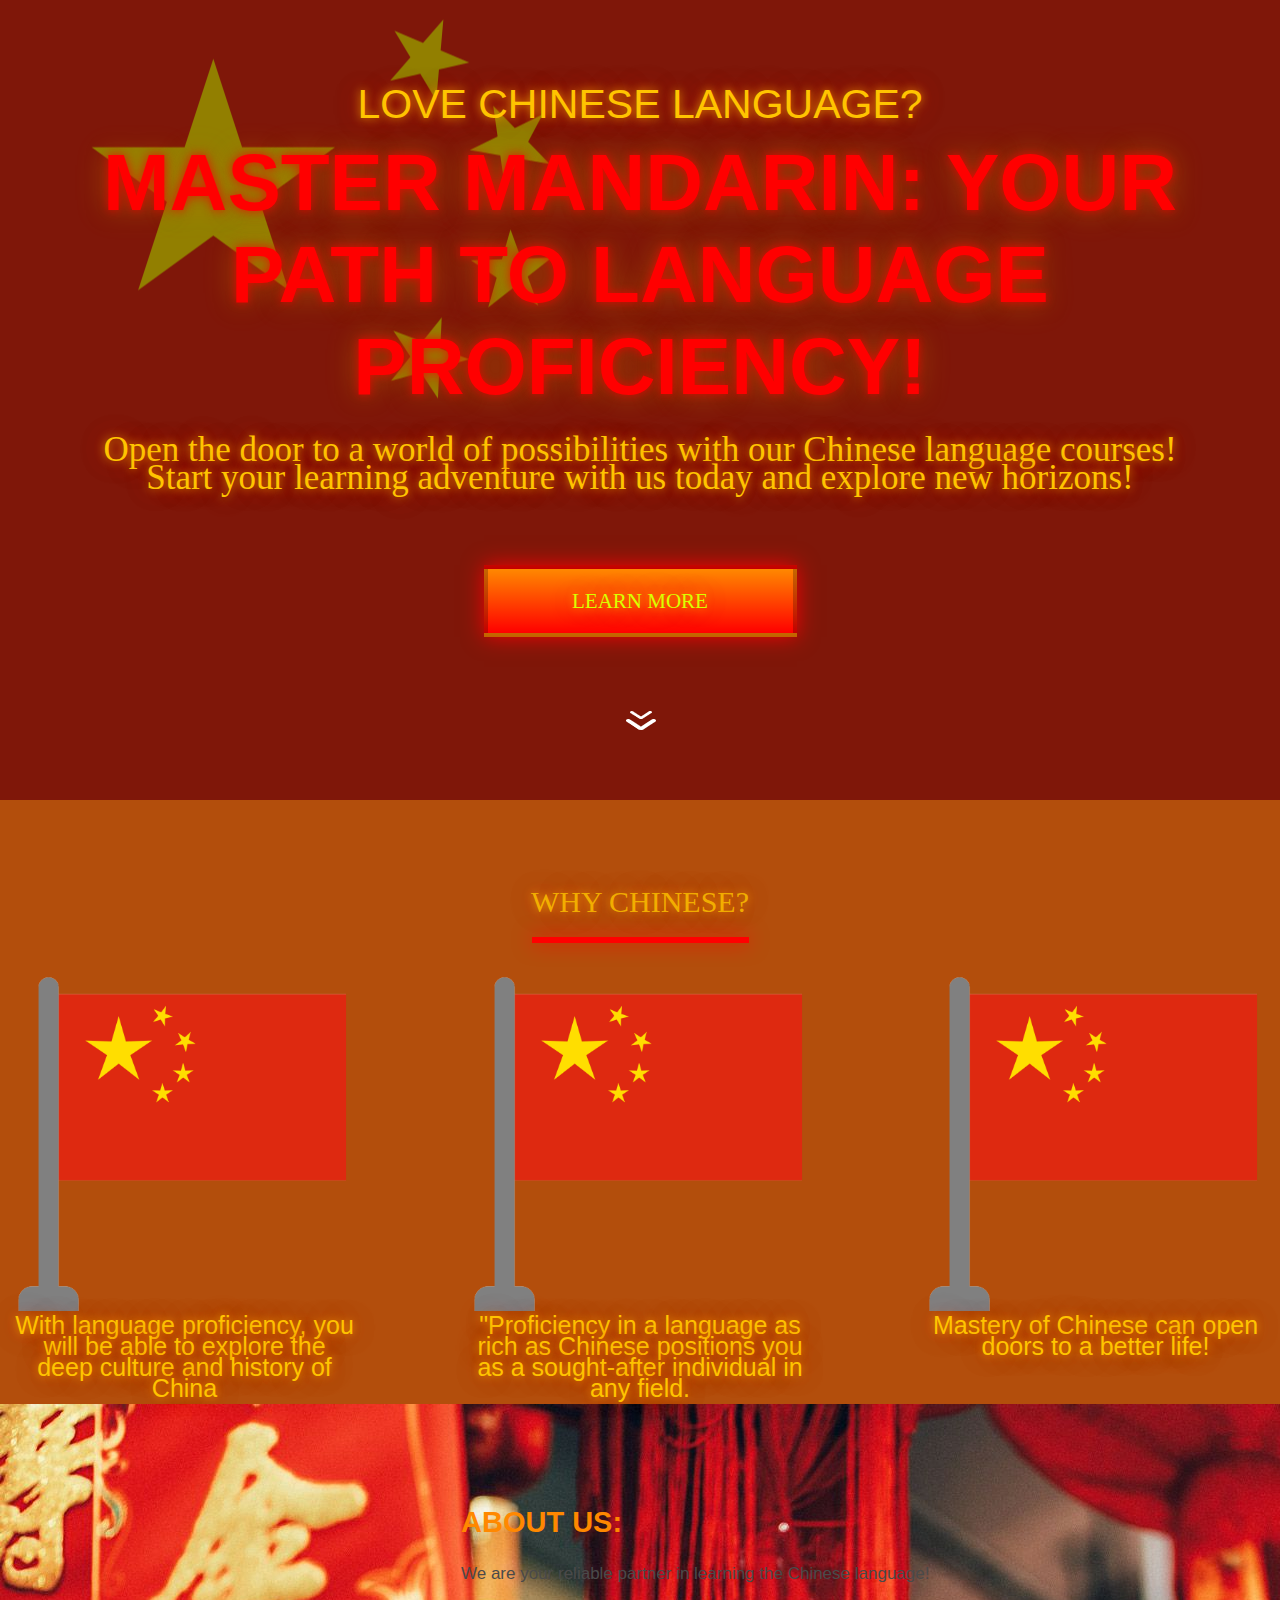
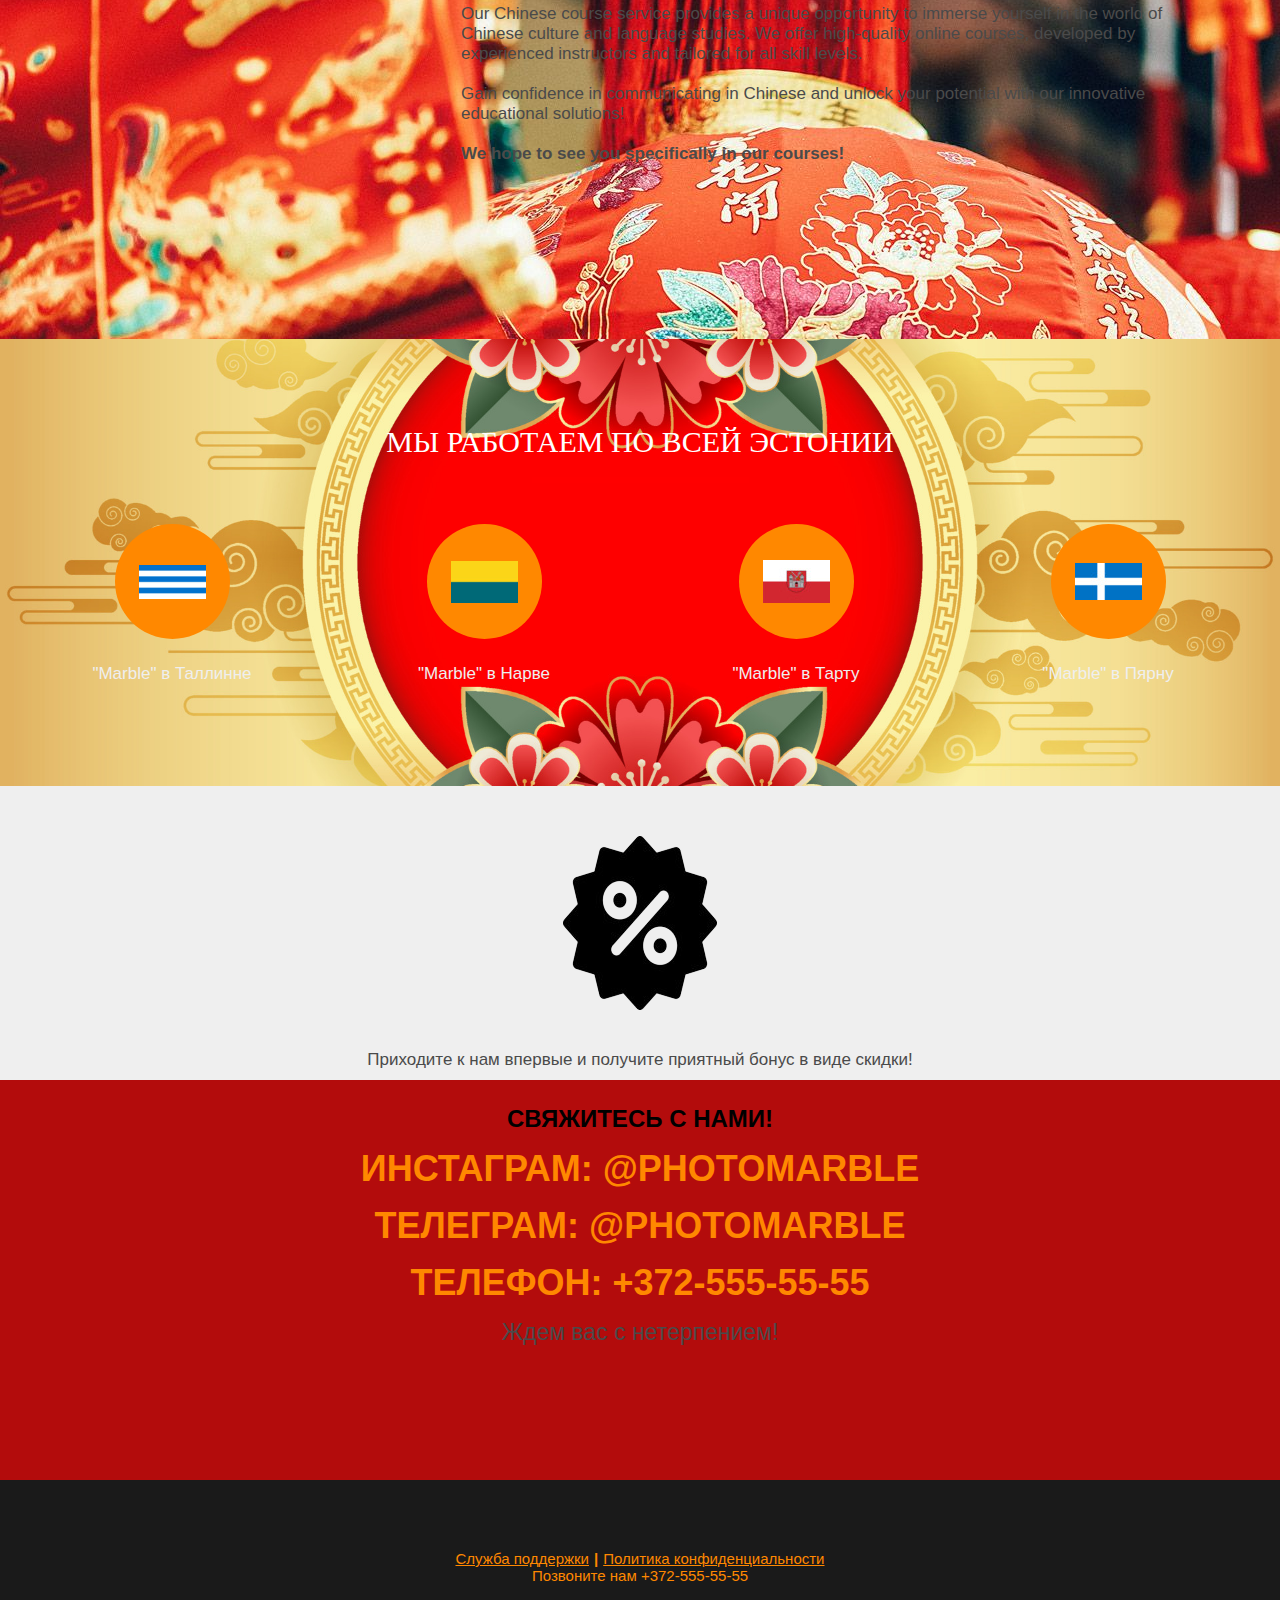
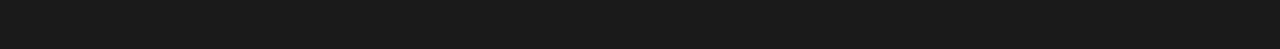
==== chinese courses/index.html @ cef02f06 "Add files via upload" ====
<!DOCTYPE html>
<html lang="en">
<head>
    <meta charset="UTF-8">
    <meta name="viewport" content="width=device-width, initial-scale=1.0">
    <title>China courses</title>
    <link rel="stylesheet" href="css/style.css">
</head>
<body>
    <section class="promo">
       

        <h1 class="title">LOVE CHINESE LANGUAGE?</h1>
        <div class="simple">
            <h2 class="title_big">Master Mandarin: your path to language proficiency!</h2>
            <div class="line"></div>
        </div>
        
        <div class="promo_text">
            Open the door to a world of possibilities with our Chinese language courses!<br>
            Start your learning adventure with us today and explore new horizons! 
        </div>

        <button class="promo_btn">Learn more</button>

        <div class="more">
            <div class="more_text"></div>
            <img src="icons/arrow_down.png" alt="Вниз" class="more_img">
        </div>
    </section>

    <section class="waiting">
        <div class="waiting_header">Why Chinese?</div>
        <div class="waiting_divider"></div>
        <div class="waiting_wrapper">
            <div class="waiting_item">
                <img src="img/waiting/waiting_3.png" alt="1" class="waiting_img">
                <div class="waiting_descr">With language proficiency, you will be able to explore the deep culture and history of China</div>
            </div>
            <div class="waiting_item">
                <img src="img/waiting/waiting_3.png" alt="2" class="waiting_img">
                <div class="waiting_descr">"Proficiency in a language as rich as Chinese positions you as a sought-after individual in any field.
                </div>
            </div>
            <div class="waiting_item">
                <img src="img/waiting/waiting_3.png" alt="3" class="waiting_img">
                <div class="waiting_descr">Mastery of Chinese can open doors to a better life!  
                </div>
            </div>
        </div>
    </section>
    <section class="optimization">
        <div class="container">
            <h2 class="optimization_header"><b>About Us:</b></h2>
            <div class="optimization_text">
                We are your reliable partner in learning the Chinese language!
                <br><br>
                Our Chinese course service provides a unique opportunity to immerse yourself in the world of Chinese culture and language studies. 
                We offer high-quality online courses, developed by experienced instructors and tailored for all skill levels. 
                <br><br>
                Gain confidence in communicating in Chinese and unlock your potential with our innovative educational solutions!
                <br><br>
                <span>We hope to see you specifically in our courses!</span>
            </div>
            <img src="img/bg/woman_bg.png" alt="woman" class="optimization_img">
        </div>
    </section>
    <section class="finish">
        <div class="container">
            <h2 class="finish_header">Мы работаем по всей Эстонии</h2>
            <div class="finish_divider"></div>
            <div class="finish_wrapper">
                <div class="finish_item">
                    <div class="finish_round">
                        <img src="icons/finish/finish_icon_1.png" alt="1" class="finish_icon">
                    </div>
                    <div class="finish_descr">"Marble" в Таллинне</div>
                </div>
                <div class="finish_item">
                    <div class="finish_round">
                        <img src="icons/finish/finish_icon_2.png" alt="2" class="finish_icon">
                    </div>
                    <div class="finish_descr">"Marble" в Нарве</div>
                </div>
                <div class="finish_item">
                    <div class="finish_round">
                        <img src="icons/finish/finish_icon_3.png" alt="3" class="finish_icon">
                    </div>
                    <div class="finish_descr">"Marble" в Тарту</div>
                </div>
                <div class="finish_item">
                    <div class="finish_round">
                        <img src="icons/finish/finish_icon_4.png" alt="4" class="finish_icon">
                    </div>
                    <div class="finish_descr">"Marble" в Пярну</div>
                </div>
                
            </div>
        </div>
    </section>

    <section class="gift">
        <div class="container">
            <img src="icons/skidka.png" alt="gift" class="gift_img">
            <div class="gift_text">
                Приходите к нам впервые и получите приятный бонус
                в виде скидки!
            </div>
        
        </div>
    </section>

    <section class="webinar">
        <div class="container">
            
            <h2 class="webinar_header">Свяжитесь с нами!</h2>
            <h3 class="webinar_data">Инстаграм: @photomarble</h3>
            <h3 class="webinar_data">Телеграм: @photomarble</h3>
            <h3 class="webinar_data">Телефон: +372-555-55-55</h3>
            <div class="webinar_text">Ждем вас с нетерпением!</div>
        </div>
    </section>

    <footer>
        <div class="footer_wrap">
            <a href="#" class="footer_link">Служба поддержки</a>
            <p class="footer_link_divider">|</p>
            <a href="politic.html" class="footer_link">Политика конфиденциальности</a>
        </div>
        <div class="footer_text">Позвоните нам +372-555-55-55</div>
    </footer>
</body>
</html>
---- chinese courses/css/style.css ----
* {
    box-sizing: border-box;
    margin: 0;
    padding: 0;
}

html {
    font-family: 'Roboto', sans-serif;
}

.container {
    width: 1140px;
    margin: 0 auto;
}

.promo {
    height: 800px;
    background: url(".../img/bg/main_bg.png") center center/cover no-repeat;
    padding: 39px 0 62px 0;
}

.logo .logo_img {
    display: block;
    margin: 0 auto;
}

.logo .logo_text {
    color: #ffffff;
    font-family: Roboto;
    font-size: 15px;
    font-weight: 500;
    line-height: 24px;
    text-transform: uppercase;
    text-align: center;
    margin-top: 14px;
}

h1 {
    margin-top: 53px;
}

h2.title {
    margin-top: 30px;
}

.title {
    color: #2f00ff;
    /*font-family: "Roboto - Black";*/
    font-size: 41px;
    font-weight: 400;
    line-height: 24px;
    text-transform: uppercase;
    text-align: center;
}

.simple .title_big {
    color: #2f00ff;
    /*font-family: "Roboto - Black";*/
    font-size: 80px;
    font-weight: 400;
    /* line-height: 24px; */
    text-transform: uppercase;
    text-align: center;
    margin-top: 21px;
}

.promo .promo_text{
    padding: 0 13px;
    margin-top: 23px;
    color: #ffffff;
    font-family: "Roboto Light";
    font-size: 21px;
    font-weight: 300;
    line-height: 28px;
    text-align: center;
}

.promo .promo_text span{
    color:#f9bf3b;
    font-family: "Roboto - Bold";
    font-weight: 700;
}

.promo .promo_btn, .gift .gift_btn {
    display: block;
    margin: 0 auto;
    margin-top: 73px;
    width: 313px;
    height: 72px;
    box-shadow: inset 0 0 0 rgba(0, 0, 0, 0.18);
    border: 4px solid rgba(0, 0, 0, 0.23);
    background-image: linear-gradient(to top, #2798b9 0%, #3ab6da 100%);
    color: #ffffff;
    font-family: "Roboto Condensed";
    font-size: 21px;
    font-weight: 400;
    line-height: 24px;
    text-transform: uppercase;
    cursor: pointer;
}

.more {
    margin-top: 73px;
}

.more .more_text {
    color: #ffffff;
    font-family: "Roboto - Thin";
    font-size: 15px;
    font-weight: 400;
    text-transform: uppercase;
    text-align: center;
}

.more .more_img{
    display: block;
    margin: 0 auto;
    margin-top: 13px;
}

.waiting {
    height: 604px;
    background-color: #efefef;
    padding: 85px 0 75px 0;
}

.waiting .waiting_header, .finish .finish_header, .waiting .waiting_header {
    color: #252525;
    font-family: Roboto;
    font-size: 30px;
    font-weight: 400;
    text-transform: uppercase;
    text-align: center;
}

.finish .finish_header {
    color: #ffffff
}

.waiting .waiting_header {
    color: #252525
}

.waiting .waiting_divider, .finish .finish_divider {
    width: 217px;
    height: 4px;
    background-color: #f9bf3b;
    margin: 0 auto;
    margin-top: 18px;
}

.waiting .waiting_subheader{
    margin-top: 17px;
    color: #4a4a4a;
    font-family: Roboto;
    font-size: 23px;
    font-weight: 400;
    text-align: center;
}

.waiting .waiting_wrapper {
    display: flex;
    justify-content: space-between;
    margin-top: 45px;
}

.waiting .waiting_wrapper .waiting_item {
    width: 339px;
    text-align: center;
}

.waiting .waiting_wrapper .waiting_item{
    display: inline-block;
    vertical-align: top;
    margin: 0 15px;
    width: 339;
    text-align: center;
}

.waiting .waiting_wrapper .waiting_item .waiting_img {
    width: 100%;
}

.waiting .waiting_wrapper .waiting_img .waiting_descr{
    margin-top: 33px;
    color: #4a4a4a;
    font-family: Roboto;
    font-size: 15px;
    font-weight: 300;
    line-height: 21px;
}

*{
    box-sizing: border-box;
    margin: 0;
    padding: 0;
}

html{
    font-family: 'Roboto', sans-serif;
}

.container {
    position: relative;
    width: 1140px;
    margin: 0 auto;
}

.promo {
    height: 800px;
    background: url("../img/bg/main_bg.png") center center/cover no-repeat;
    padding: 39px 0 62px 0;
}

.logo .logo_img{
    display: block;
    margin: 0 auto;
}

.logo .logo_text {
    color:#ffffff;
    font-family: Roboto;
    font-size: 15px;
    font-weight: 500;
    line-height: 24px;
    text-transform: uppercase;
    text-align: center;
    margin-top: 14px;
}

h1 {
    margin-top: 53px;
}

h2.title{
    margin-top: 30px;
}

.title{
    color:#ffc400;
    font-size: 41px;
    font-family: 900;
    line-height: 24px;
    text-transform: uppercase;
    text-align: center;
    text-shadow: 0 0 10px #ffc400ce, 0 0 20px rgba(255, 0, 0, 0.5), 0 0 30px rgba(139, 11, 11, 0.3);
}

.simple .title_big{
    color:#ff0000;
    font-size: 80px;
    font-weight: 900;
    text-transform: uppercase;
    text-align: center;
    margin-top: 21px;
    text-shadow: 1px 1px 1px #000, -1px -1px 1px #000, 1px -1px 1px #000, -1px 1px 1px #000;
    text-shadow: 0 0 10px rgba(255, 0, 0, 0.7), 0 0 20px rgba(133, 33, 8, 0.5), 0 0 30px #ffc40062;
}

.promo .promo_text{
    padding: 0 13px;
    margin-top: 23px;
    color:#ffc400;
    font-size: 35px;
    font-weight: 300;
    line-height: 28px;
    text-align: center;
    text-shadow: 1px 1px 1px #000, -1px -1px 1px #000, 1px -1px 1px #000, -1px 1px 1px #000;
    text-shadow: 0 0 10px #ffc400ce, 0 0 20px rgba(255, 0, 0, 0.5), 0 0 30px rgba(139, 11, 11, 0.3);
}

.promo .promo_text span{
    color:#ff8800;;
    font-weight: 700;
}

.promo .promo_btn, .gift .gift{
    display: block;
    margin: 0 auto;
    margin-top: 73px;
    width: 313px;
    height: 72px;
    box-shadow: inset 0 0 0 rgba(0, 0, 0, 0.18);
    transition: box-shadow 0.3s ease;
    border: 4px solid rgba(0, 0, 0, 0.23);
    background: linear-gradient(to top, #ff0000 0%, #ff8800 100%);
    color: #d9ff00;
    text-shadow: 0 0 10px #ffc400ce, 0 0 20px rgba(255, 0, 0, 0.5), 0 0 30px rgba(139, 11, 11, 0.3);
    font-size: 21px;
    font-weight: 400;
    line-height: 24px;
    text-transform: uppercase;
    cursor: pointer;
}

.promo .promo_btn, .gift .gift:hover {
    box-shadow: 0 0 20px rgba(255, 0, 4, 0.9);
  }

.more {
    margin-top: 73px;
}

.more .more_text {
    color: #ffffff;
    font-size: 15px;
    font-weight: 400;
    text-transform: uppercase;
    text-align: center;
}

.more .more_img{
    display: block;
    margin: 0 auto;
    margin-top: 13px;
}

.waiting{
    min-height: 604px;
    background-color: #b34e0c;
    padding: 85px 0 75px 0;
}

.waiting .waiting_header, .finish .finish_header, .waiting .waiting_header{
    color: #252525;
    font-size: 30px;
    font-weight: 400;
    text-transform: uppercase;
    text-align: center;
}

.finish .finish_header{
    color: #ffffff;
}

.waiting .waiting_header{
    color: #ffc400ce;
    text-shadow: 0 0 10px #ffc400ce, 0 0 20px rgba(255, 0, 0, 0.5), 0 0 30px rgba(139, 11, 11, 0.3);
}

.waiting .waiting_divider, .finish .finish_divider {
    width: 217px;
    height: 4px;
    background-color:#ff0000;
    margin: 0 auto;
    margin-top: 18px;
    transition: box-shadow 0.3s ease;
    border: 3px solid rgba(255, 0, 0, 0.23);
    box-shadow: inset 0 0 0 rgba(0, 0, 0, 0.18);
}
.waiting .waiting_divider, .finish .finish_divider:hover {
    box-shadow: 0 0 20px rgba(255, 0, 4, 0.9);

}

.waiting .waiting_subheader{
    margin-top: 17px;
    color:#4a4a4a;
    font-size: 23px;
    font-weight: 400;
    text-align: center;
}

.waiting .waiting_wrapper {
    display: flex;
    justify-content: space-between;
    margin-top: 45px;
}

.waiting .waiting_wrapper .waiting_item {
    width: 339px;
    text-align: center;
}

.waiting .waiting_wrapper .waiting_item .waiting_img{
    width: 100%;
    margin-top: -15px;
}

.waiting .waiting_wrapper .waiting_item .waiting_descr {
    margin-top: -5px;
    color:#ffc400;
    text-shadow: 0 0 10px #ffc400ce, 0 0 20px rgba(255, 0, 0, 0.5), 0 0 30px rgba(139, 11, 11, 0.3);
    font-size: 25px;
    font-weight: 300;
    line-height: 21px;
}

.optimization {
    min-height: 550px;
    padding: 102px 0 107px 0;
    background-color: #b30c0c;
    margin-bottom: -15px;
    background-image: url(../img/bg//woman_bg.png);
}

.optimization .optimization_header {
    margin-left: 391px;
    color: #ff8800;
    font-size: 29px;
    font-weight: 400;
    text-transform: uppercase;
}

.optimization .optimization_text {
    margin-top: 25px;
    margin-left: 391px;
    color:#4a4a4a;
    font-size: 17px;
    font-weight: 300;
}

.optimization .optimization_text span{
    font-weight: 700;
}

.optimization .optimization_img{
    position: absolute;
    top: -54px;
    left: -240px;
    z-index: -1;
}

.finish {
    min-height: 447px;
    padding: 86px 0 79px 0;
    background: url("../img/bg//second_bg.png") center center/cover no-repeat;
}

.finish .finish_wrapper {
    margin-top: 41px;
    display: flex;
    justify-content: space-between;
}

.finish .finish_wrapper .finish_item {
    width: 204px;
}

.finish .finish_wrapper .finish_item .finish_round {
    display: flex;
    justify-content: center;
    align-items: center;
    margin: 0 auto;
    width: 115px;
    height: 115px;
    background-color:#ff8800;
    border-radius: 100%;
}

.finish .finish_wrapper .finish_item .finish_descr{
    margin-top: 25px;
    text-align: center;
    color:#efefef;
    font-size: 17px;
    font-weight: 300;
    line-height: 20px;
}

.gift{
    min-height: 200px;
    background-color:#EFEFEF;
    padding: 10px 0;
}

.gift .gift_img {
    display: block;
    margin: 40px auto;
}

.gift .gift_text{
    margin-top: 25px;
    color:#4a4a4a;
    font-size: 17px;
    font-weight: 300;
    text-align: center;
}

.gift .gift_btn{
    margin-top: 50px;
    margin-bottom: 50px;
}

.webinar {
    min-height: 400px;
    padding-top: 40px;
    padding-bottom: 40px;
    background-color:#b30c0c;
}

.webinar.webinar_img{
    display: block;
    margin: 40px auto;
}

.webinar .webinar_header {
    margin-top: -15px;
    text-align: center;
    text-transform: uppercase;
}

.webinar .webinar_data{
    margin-top: 15px;
    font-style: normal;
    font-weight: 900;
    font-size: 36px;
    text-align: center;
    text-transform: uppercase;
    color:#ff8800;
}

.webinar .webinar_text{
    margin-top: 15px;
    font-style: normal;
    font-weight: normal;
    font-size: 23px;
    text-align: center;
    color:#4a4a4a;
}

footer{
    height: 169px;
    background:#1a1a1a;
}

footer .footer_wrap{
    display: flex;
    justify-content: center;
}

footer .footer_link, footer .footer_text, footer .footer_link_divider {
    margin-top: 70px;
    /* font-family: Roboto; */
    font-style: normal;
    font-weight: 300;
    font-size: 15px;
    text-align: center;
    color:#ff8800;
}

footer .footer_text{
    margin-top: 0;
}

footer .footer_link_divider{
    margin-left: 5px;
    margin-right: 5px;
    font-weight: 800;
}
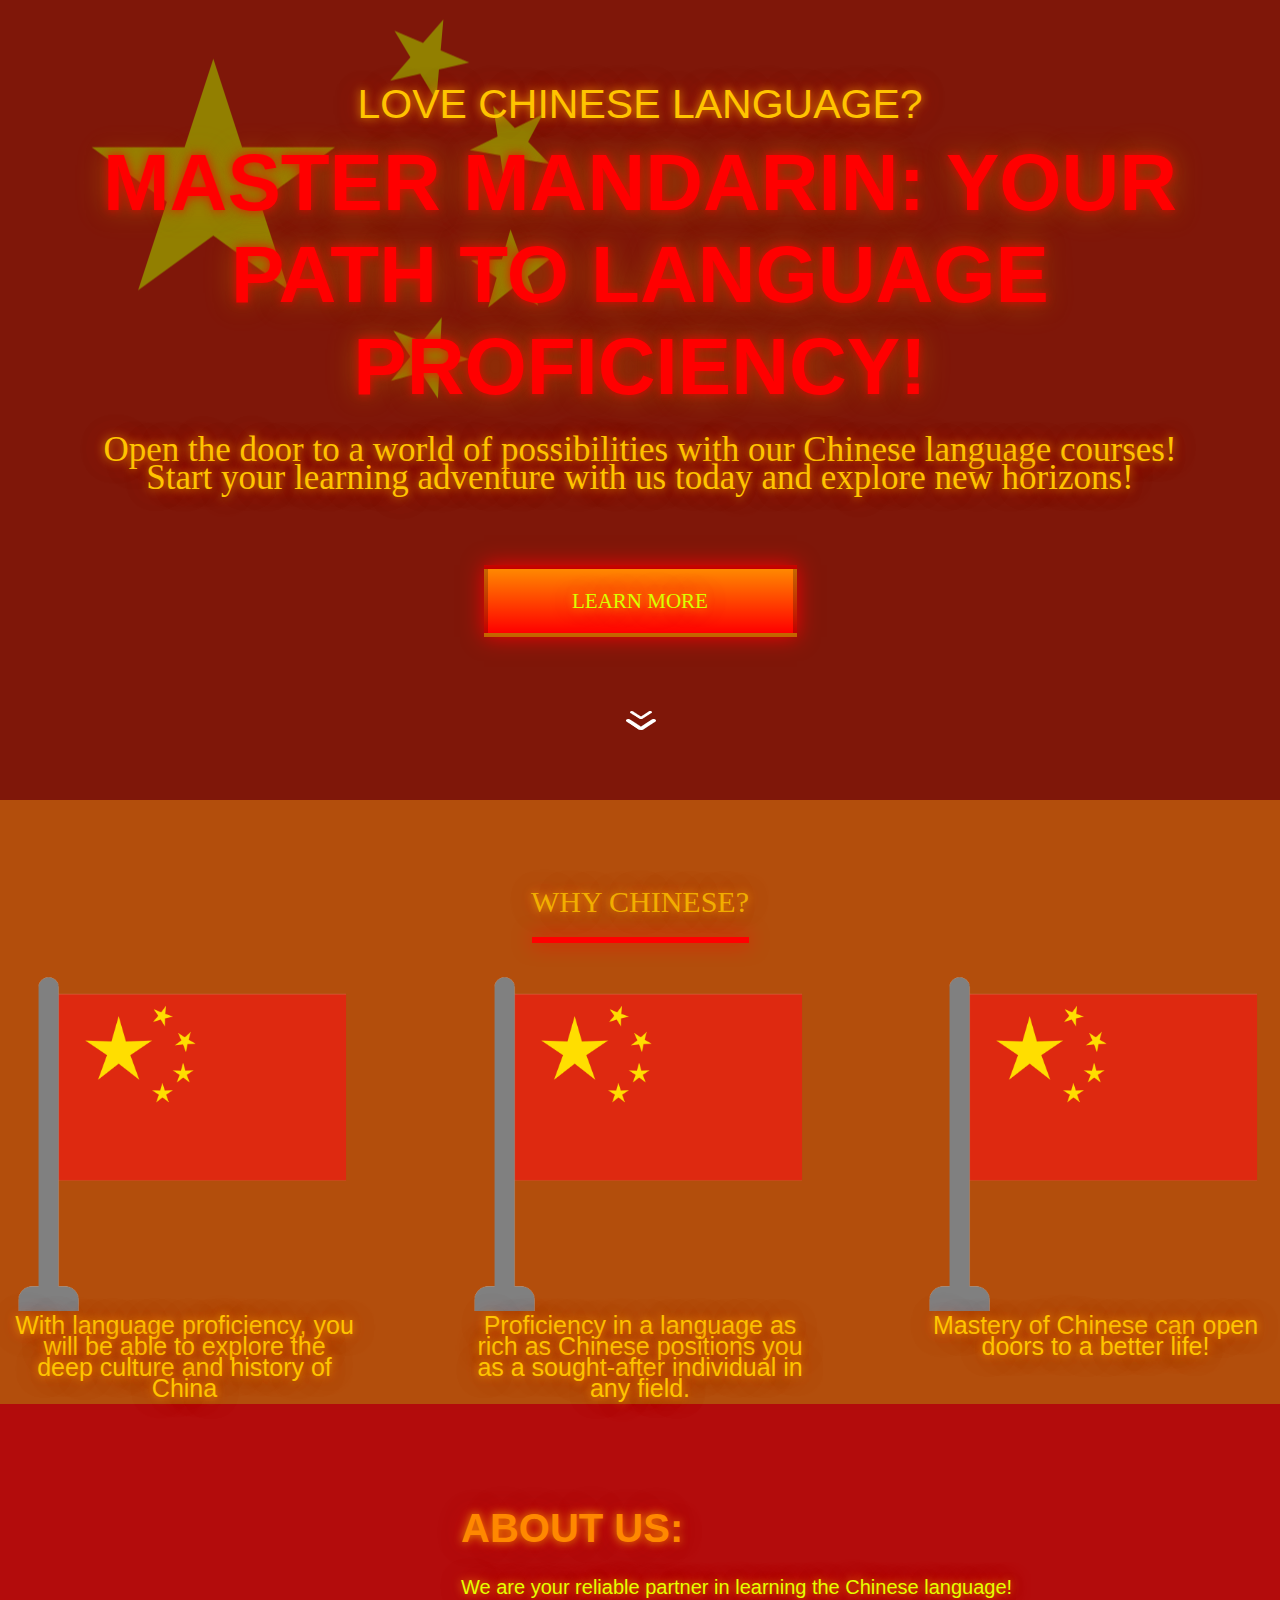
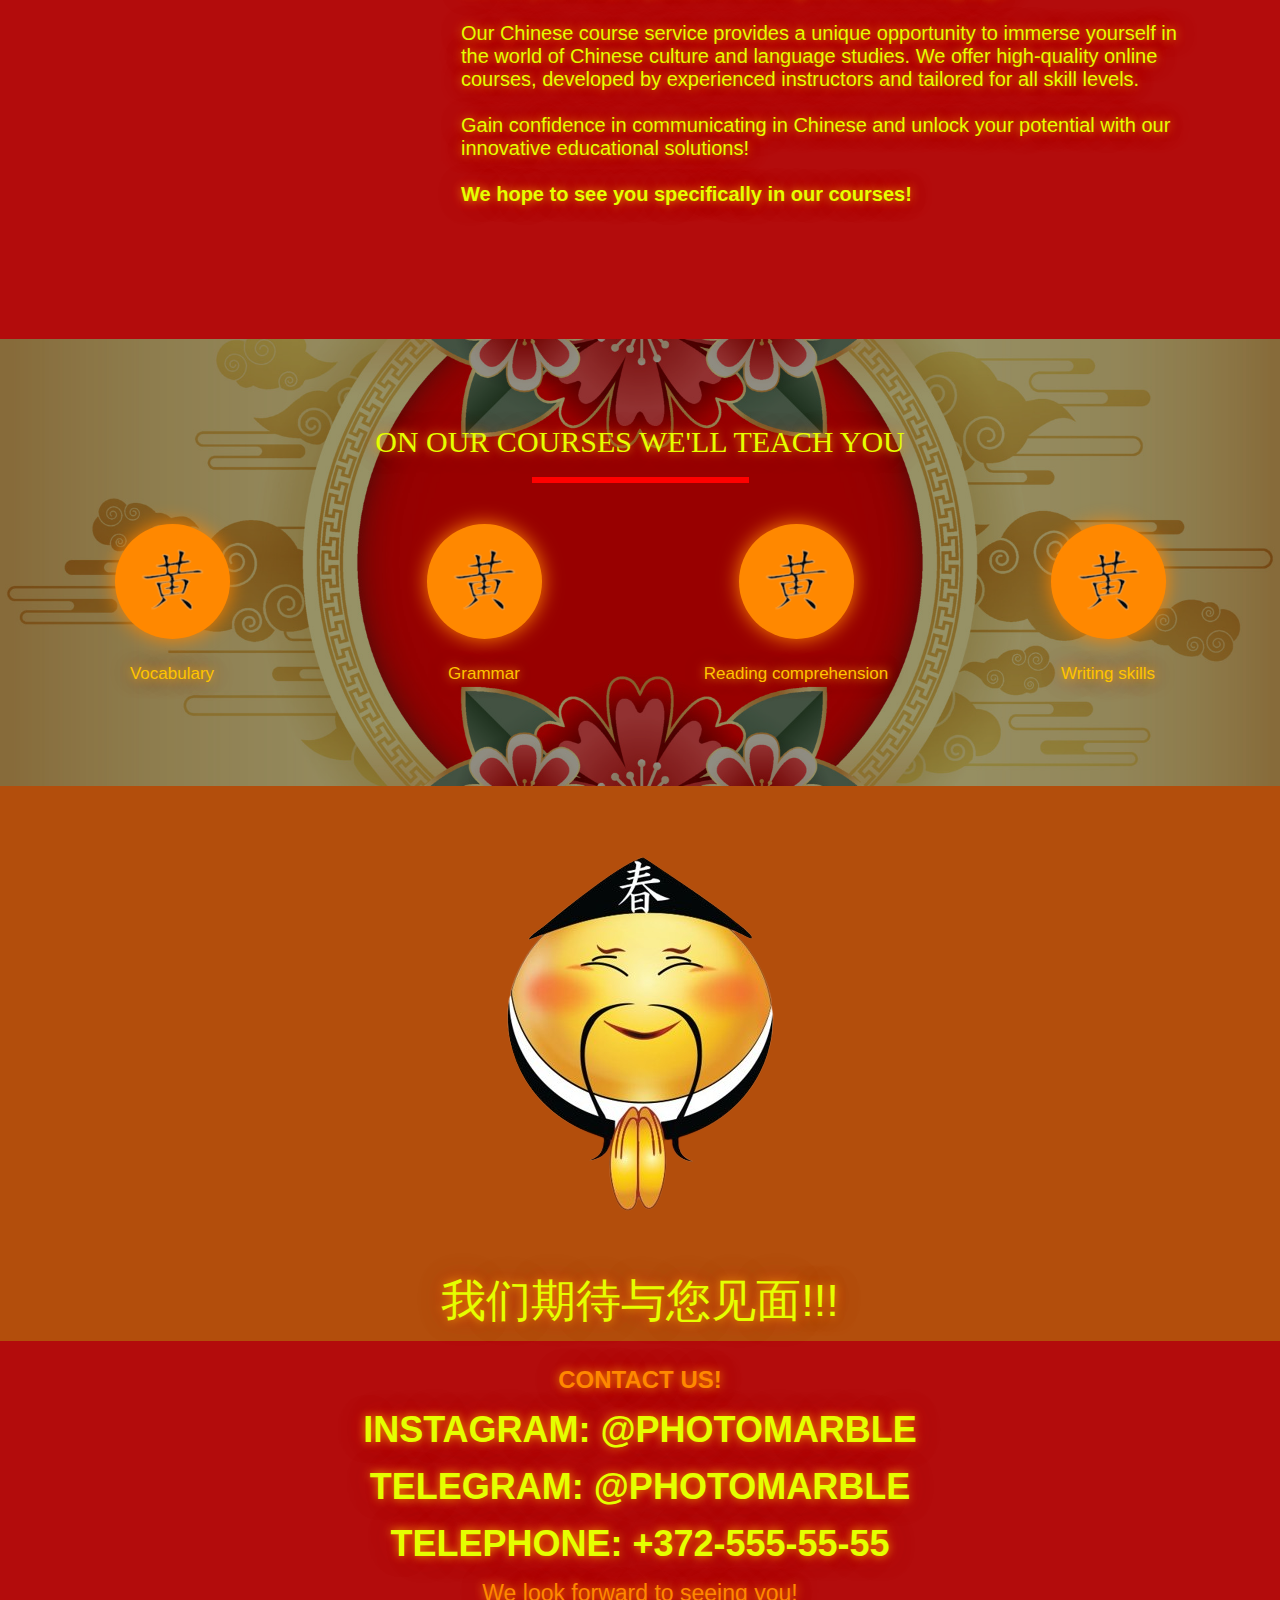
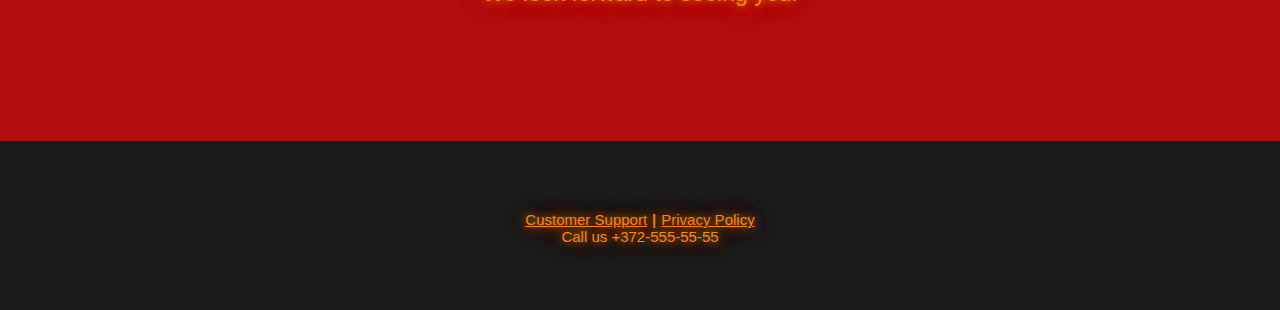
==== commit 19fd29cd: "Add files via upload" ====
--- a/chinese courses/index.html
+++ b/chinese courses/index.html
@@ -39,7 +39,7 @@
             </div>
             <div class="waiting_item">
                 <img src="img/waiting/waiting_3.png" alt="2" class="waiting_img">
-                <div class="waiting_descr">"Proficiency in a language as rich as Chinese positions you as a sought-after individual in any field.
+                <div class="waiting_descr">Proficiency in a language as rich as Chinese positions you as a sought-after individual in any field.
                 </div>
             </div>
             <div class="waiting_item">
@@ -67,32 +67,32 @@
     </section>
     <section class="finish">
         <div class="container">
-            <h2 class="finish_header">Мы работаем по всей Эстонии</h2>
+            <h2 class="finish_header">On our courses we'll teach you</h2>
             <div class="finish_divider"></div>
             <div class="finish_wrapper">
                 <div class="finish_item">
                     <div class="finish_round">
                         <img src="icons/finish/finish_icon_1.png" alt="1" class="finish_icon">
                     </div>
-                    <div class="finish_descr">"Marble" в Таллинне</div>
+                    <div class="finish_descr">Vocabulary</div>
                 </div>
                 <div class="finish_item">
                     <div class="finish_round">
                         <img src="icons/finish/finish_icon_2.png" alt="2" class="finish_icon">
                     </div>
-                    <div class="finish_descr">"Marble" в Нарве</div>
+                    <div class="finish_descr">Grammar</div>
                 </div>
                 <div class="finish_item">
                     <div class="finish_round">
                         <img src="icons/finish/finish_icon_3.png" alt="3" class="finish_icon">
                     </div>
-                    <div class="finish_descr">"Marble" в Тарту</div>
+                    <div class="finish_descr">Reading comprehension</div>
                 </div>
                 <div class="finish_item">
                     <div class="finish_round">
                         <img src="icons/finish/finish_icon_4.png" alt="4" class="finish_icon">
                     </div>
-                    <div class="finish_descr">"Marble" в Пярну</div>
+                    <div class="finish_descr">Writing skills</div>
                 </div>
                 
             </div>
@@ -103,8 +103,7 @@
         <div class="container">
             <img src="icons/skidka.png" alt="gift" class="gift_img">
             <div class="gift_text">
-                Приходите к нам впервые и получите приятный бонус
-                в виде скидки!
+                我们期待与您见面!!!
             </div>
         
         </div>
@@ -113,21 +112,21 @@
     <section class="webinar">
         <div class="container">
             
-            <h2 class="webinar_header">Свяжитесь с нами!</h2>
-            <h3 class="webinar_data">Инстаграм: @photomarble</h3>
-            <h3 class="webinar_data">Телеграм: @photomarble</h3>
-            <h3 class="webinar_data">Телефон: +372-555-55-55</h3>
-            <div class="webinar_text">Ждем вас с нетерпением!</div>
+            <h2 class="webinar_header">Contact us!</h2>
+            <h3 class="webinar_data">Instagram: @photomarble</h3>
+            <h3 class="webinar_data">Telegram: @photomarble</h3>
+            <h3 class="webinar_data">Telephone: +372-555-55-55</h3>
+            <div class="webinar_text">We look forward to seeing you!</div>
         </div>
     </section>
 
     <footer>
         <div class="footer_wrap">
-            <a href="#" class="footer_link">Служба поддержки</a>
+            <a href="#" class="footer_link">Customer Support</a>
             <p class="footer_link_divider">|</p>
-            <a href="politic.html" class="footer_link">Политика конфиденциальности</a>
+            <a href="" class="footer_link">Privacy Policy</a>
         </div>
-        <div class="footer_text">Позвоните нам +372-555-55-55</div>
+        <div class="footer_text">Call us +372-555-55-55</div>
     </footer>
 </body>
 </html>--- a/chinese courses/css/style.css
+++ b/chinese courses/css/style.css
@@ -43,6 +43,8 @@
     margin-top: 30px;
 }
 
+
+
 .title {
     color: #2f00ff;
     /*font-family: "Roboto - Black";*/
@@ -67,7 +69,7 @@
 .promo .promo_text{
     padding: 0 13px;
     margin-top: 23px;
-    color: #ffffff;
+    color: #f9bf3b;
     font-family: "Roboto Light";
     font-size: 21px;
     font-weight: 300;
@@ -330,7 +332,8 @@
 }
 
 .finish .finish_header{
-    color: #ffffff;
+    color: #e5ff00;
+    text-shadow: 0 0 10px #ffc400ce, 0 0 20px rgba(255, 0, 0, 0.5), 0 0 30px rgba(139, 11, 11, 0.3);
 }
 
 .waiting .waiting_header{
@@ -397,17 +400,20 @@
 .optimization .optimization_header {
     margin-left: 391px;
     color: #ff8800;
-    font-size: 29px;
-    font-weight: 400;
-    text-transform: uppercase;
+    font-size: 40px;
+    font-weight: 400;
+    text-transform: uppercase;
+    text-shadow: 1px 1px 1px #000, -1px -1px 1px #000, 1px -1px 1px #000, -1px 1px 1px #000;
+    text-shadow: 0 0 10px #ffc400ce, 0 0 20px rgba(255, 0, 0, 0.5), 0 0 30px rgba(139, 11, 11, 0.3);
 }
 
 .optimization .optimization_text {
     margin-top: 25px;
     margin-left: 391px;
-    color:#4a4a4a;
-    font-size: 17px;
-    font-weight: 300;
+    color:#e5ff00;
+    font-size: 20px;
+    font-weight: 300;
+    text-shadow: 0 0 10px #ffc400ce, 0 0 20px rgba(255, 0, 0, 0.5), 0 0 30px rgba(139, 11, 11, 0.3);
 }
 
 .optimization .optimization_text span{
@@ -446,12 +452,14 @@
     height: 115px;
     background-color:#ff8800;
     border-radius: 100%;
+    box-shadow: 0 0 20px #ff8800;
 }
 
 .finish .finish_wrapper .finish_item .finish_descr{
     margin-top: 25px;
     text-align: center;
-    color:#efefef;
+    text-shadow: 0 0 10px #ffc400ce, 0 0 20px rgba(255, 0, 0, 0.5), 0 0 30px rgba(139, 11, 11, 0.3);
+    color:#ffc400;
     font-size: 17px;
     font-weight: 300;
     line-height: 20px;
@@ -459,7 +467,7 @@
 
 .gift{
     min-height: 200px;
-    background-color:#EFEFEF;
+    background-color:#b34e0c;
     padding: 10px 0;
 }
 
@@ -470,9 +478,10 @@
 
 .gift .gift_text{
     margin-top: 25px;
-    color:#4a4a4a;
-    font-size: 17px;
-    font-weight: 300;
+    color:#e5ff00;
+    font-size: 45px;
+    font-weight: 300;
+    text-shadow: 0 0 10px #ffc400ce, 0 0 20px rgba(255, 0, 0, 0.5), 0 0 30px rgba(139, 11, 11, 0.3);
     text-align: center;
 }
 
@@ -497,6 +506,8 @@
     margin-top: -15px;
     text-align: center;
     text-transform: uppercase;
+    color: #ff8800;
+    text-shadow: 0 0 10px #ffc400ce, 0 0 20px rgba(255, 0, 0, 0.5), 0 0 30px rgba(139, 11, 11, 0.3);
 }
 
 .webinar .webinar_data{
@@ -506,7 +517,8 @@
     font-size: 36px;
     text-align: center;
     text-transform: uppercase;
-    color:#ff8800;
+    color:#e5ff00;
+    text-shadow: 0 0 10px #ffc400ce, 0 0 20px rgba(255, 0, 0, 0.5), 0 0 30px rgba(139, 11, 11, 0.3);
 }
 
 .webinar .webinar_text{
@@ -515,7 +527,8 @@
     font-weight: normal;
     font-size: 23px;
     text-align: center;
-    color:#4a4a4a;
+    color:#ff8800;
+    text-shadow: 0 0 10px #ffc400ce, 0 0 20px rgba(255, 0, 0, 0.5), 0 0 30px rgba(139, 11, 11, 0.3);
 }
 
 footer{
@@ -536,6 +549,7 @@
     font-size: 15px;
     text-align: center;
     color:#ff8800;
+    text-shadow: 0 0 10px #ffc400ce, 0 0 20px rgba(255, 0, 0, 0.5), 0 0 30px rgba(139, 11, 11, 0.3);
 }
 
 footer .footer_text{
